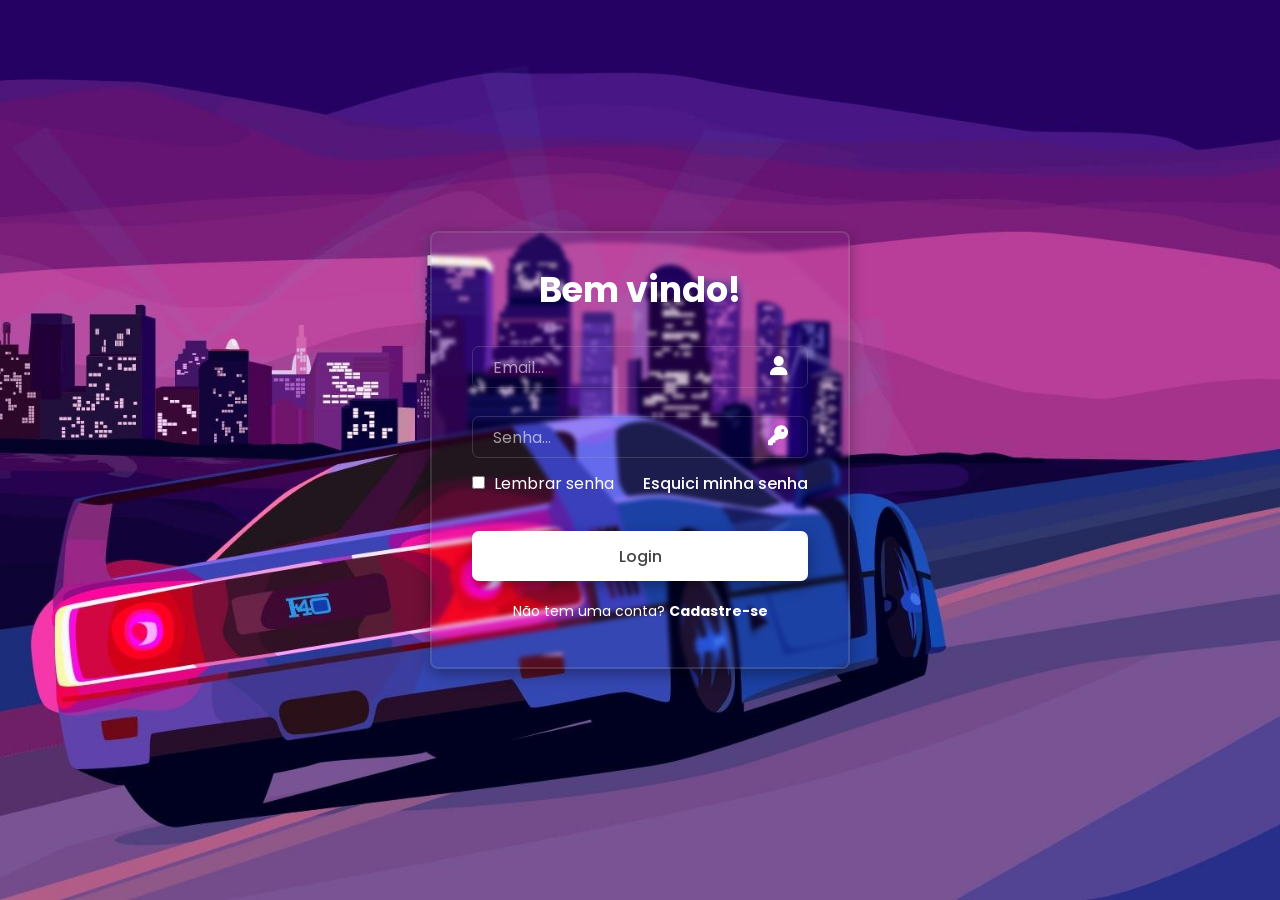
==== index.html @ db1cb2c9 "alteração de nome" ====
<!DOCTYPE html>
<html lang="pt-br">
<head>
    <meta charset="UTF-8">
    <meta name="viewport" content="width=device-width, initial-scale=1.0">
    <link rel="stylesheet" href="login.css">
    <link rel="stylesheet" href="https://cdnjs.cloudflare.com/ajax/libs/font-awesome/6.5.2/css/all.min.css">
    <title>LOGIN</title>
</head>
<body>
    <main class="container">      
        <form> 
             <h1>Bem vindo!</h1>
            <div class="input-box">
                <input  placeholder="Email..." type="email">
                <i><i class="fa-solid fa-user"></i></i>
            </div>
             <div class="input-box">
                <input  placeholder="Senha..." type="password">
                <i><i class="fa-solid fa-key"></i></i>
            </div>

            <!--lembrar senha-->
            <div class="remenber-forgot" >
                <label>
                    <input type="checkbox">
                    Lembrar senha
                </label>
                <a href="¨#">Esquici minha senha</a> 
            </div>

            <!--botão-->
                <button class="button" type="submit" >Login</button>

            <!--cadastrar-se-->    
            <div class="register-link">
                <p>Não tem uma conta? <a target="_blank" href="cadastro.html">Cadastre-se</a></p>
            </div>
        </form>
    </main>  
</body>
</html>
---- login.css ----
@import url('https://fonts.googleapis.com/css2?family=BBH+Bartle&family=Playfair+Display:ital,wght@0,400..900;1,400..900&family=Poppins:ital,wght@0,100;0,200;0,300;0,400;0,500;0,600;0,700;0,800;0,900;1,100;1,200;1,300;1,400;1,500;1,600;1,700;1,800;1,900&display=swap');

*{
    margin: 0;
    padding: 0;
    box-sizing: border-box;
    font-family: "Poppins", sans-serif;
}

body{
    display: flex;
    align-items: center;
    justify-content: center;
    min-height: 100vh;
    background:url(img/plano-de-fundo.jpg) ;
    background-size: cover;
    background-position: center;
}

.container{
    width: 420px;
    background-color: transparent;
    border: 2px solid rgba(172, 170, 170, 0.2);
    border-radius: 8px;
    color: rgb(255, 255, 255);
    padding: 30px 40px;
    box-shadow: rgba(0, 0, 0, 0.35) 0px 5px 15px;
    backdrop-filter: blur(2px);
}

.container h1{
    font-size: 35px;
    text-align: center;
}

.input-box{
    position: relative;
    width: 100%;
    height: 40px;
    margin: 30px 0;
}

.input-box input{
    width: 100%;
    height: 100%;
    background-color: transparent;
    border-radius: 7px;
    border: 1px solid rgba(172, 170, 170, 0.239);
    outline: none;
    font-size: 16px;
    color: white;
    padding: 20px 45px 20px 20px;
}

.input-box input::placeholder{
    color: rgba(255, 255, 255, 0.586);
}

.input-box i{
    position: absolute;
    right: 10px;
    top: 50%;
    transform: translateY(-50%);
    font-size: 20px;
}

.remenber-forgot{
    display: flex;
    justify-content: space-between;
    margin: -15px 0px 15px;
}

.remenber-forgot label input{
    accent-color:#fff ;
    margin-right: 5px;   
}

.remenber-forgot a{
    text-decoration: none;
    color: #fff;
    font-weight: 500;
}

.remenber-forgot a:hover{
    text-decoration: underline;
}

.button{
    width: 100%;
    height: 50px;
    background-color: #fff;
    border: none;
    border-radius: 7px;
    cursor: pointer;
    font-size: 16px;
    color:rgba(0, 0, 0, 0.739) ;
    font-weight: 500;
    box-shadow: rgba(0, 0, 0, 0.35) 0px 5px 15px;
    margin-top: 20px; ;
}

.button:hover{
    background-color: transparent;
    border: 2px solid rgba(172, 170, 170, 0.239);
    color: #fff;
}

.register-link{
    font-size: 14px;
    text-align: center;
    margin: 20px 0px 15px;
}

.register-link a{
    text-decoration: none;
    color: #fff;
    font-weight: 700;
}

.register-link a:hover{
    text-decoration: underline;
}
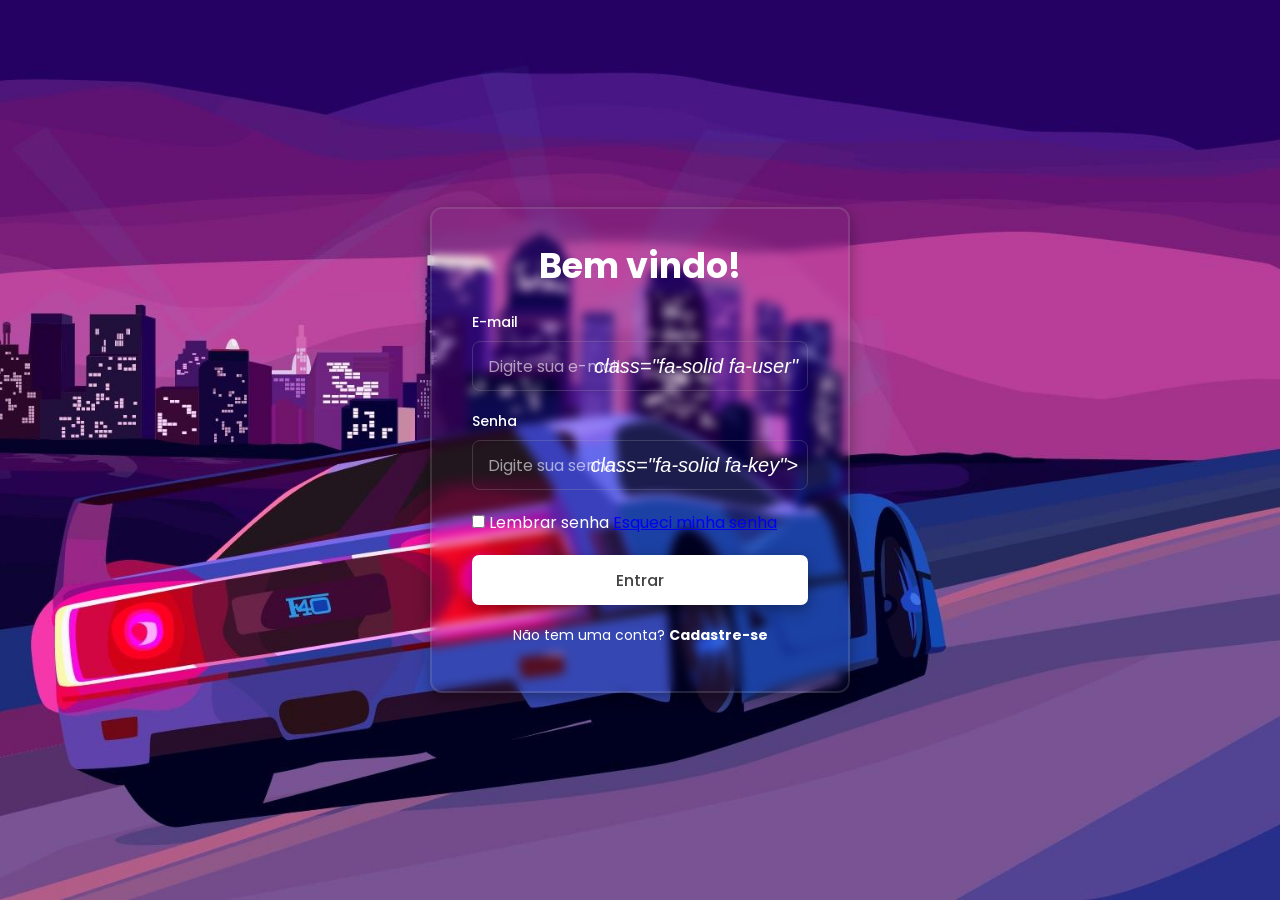
==== commit f0011ed0: "ajustes" ====
--- a/index.html
+++ b/index.html
@@ -1,42 +1,56 @@
 <!DOCTYPE html>
 <html lang="pt-br">
+
 <head>
     <meta charset="UTF-8">
     <meta name="viewport" content="width=device-width, initial-scale=1.0">
     <link rel="stylesheet" href="login.css">
+    <!-- Font Awesome -->
     <link rel="stylesheet" href="https://cdnjs.cloudflare.com/ajax/libs/font-awesome/6.5.2/css/all.min.css">
     <title>LOGIN</title>
 </head>
+
 <body>
-    <main class="container">      
-        <form> 
-             <h1>Bem vindo!</h1>
+    <main class="container">
+        <form action="#" method="get">
+            <h1>Bem vindo!</h1>
+
+            <!-- Campo de Email -->
             <div class="input-box">
-                <input  placeholder="Email..." type="email">
-                <i><i class="fa-solid fa-user"></i></i>
-            </div>
-             <div class="input-box">
-                <input  placeholder="Senha..." type="password">
-                <i><i class="fa-solid fa-key"></i></i>
+                <label for="email">E-mail</label>
+                <div class="input-field">
+                    <input id="email" name="email" placeholder="Digite sua e-mail..." type="email" required>
+                    <i>class="fa-solid fa-user"</i>
+                </div>
             </div>
 
-            <!--lembrar senha-->
-            <div class="remenber-forgot" >
+            <!-- Campo de Senha  -->
+            <div class="input-box">
+                <label for="password">Senha</label>
+                <div class="input-field">
+                    <input id="password" name="password" placeholder="Digite sua senha..." type="email" required>
+                    <i> class="fa-solid fa-key"></i>
+                </div>
+            </div>
+
+            <!--Equeci a senha e lembrar senha -->
+            <div class="remember-forgot">
                 <label>
-                    <input type="checkbox">
+                    <input type="checkbox" name="remember">
                     Lembrar senha
                 </label>
-                <a href="¨#">Esquici minha senha</a> 
+                <a href="¨#">Esqueci minha senha</a>
             </div>
 
-            <!--botão-->
-                <button class="button" type="submit" >Login</button>
+            <!-- Botão de Ação -->
+            <button class="btn-login" type="submit">Entrar</button>
 
-            <!--cadastrar-se-->    
+            <!-- Lunk de Cadastro -->
             <div class="register-link">
-                <p>Não tem uma conta? <a target="_blank" href="cadastro.html">Cadastre-se</a></p>
+                <p>Não tem uma conta? <a href="cadastro.html">Cadastre-se</a></p>
             </div>
         </form>
-    </main>  
+    </main>
 </body>
+
 </html>
--- a/login.css
+++ b/login.css
@@ -12,51 +12,65 @@
     align-items: center;
     justify-content: center;
     min-height: 100vh;
-    background:url(img/plano-de-fundo.jpg) ;
+    background:url(img/plano-de-fundo.jpg) no-repeat;
     background-size: cover;
     background-position: center;
 }
 
 .container{
     width: 420px;
+    max-width: 90%;
     background-color: transparent;
     border: 2px solid rgba(172, 170, 170, 0.2);
-    border-radius: 8px;
+    border-radius: 12px;
     color: rgb(255, 255, 255);
     padding: 30px 40px;
     box-shadow: rgba(0, 0, 0, 0.35) 0px 5px 15px;
-    backdrop-filter: blur(2px);
+    backdrop-filter: blur(5px);
 }
 
 .container h1{
     font-size: 35px;
     text-align: center;
+    margin-bottom: 20px ;
 }
 
 .input-box{
+    width: 100%;
+    margin: 20px 0;
+}
+
+.input-box label{
+    display: block;
+    margin-bottom: 8px;
+    font-size: 14px;
+    font-weight: 500;
+}
+
+.input-field{
     position: relative;
     width: 100%;
-    height: 40px;
-    margin: 30px 0;
+    height: 50px;
 }
 
-.input-box input{
+.input-field input{
     width: 100%;
     height: 100%;
     background-color: transparent;
-    border-radius: 7px;
+    border-radius: 8px;
     border: 1px solid rgba(172, 170, 170, 0.239);
     outline: none;
     font-size: 16px;
     color: white;
-    padding: 20px 45px 20px 20px;
+    padding: 0 45px 0 15px;
+    transition: all 0.3ms ease;
 }
 
-.input-box input::placeholder{
+.input-field input::placeholder{
     color: rgba(255, 255, 255, 0.586);
 }
 
-.input-box i{
+.input-field i{
     position: absolute;
     right: 10px;
     top: 50%;
@@ -67,7 +81,12 @@
 .remenber-forgot{
     display: flex;
     justify-content: space-between;
-    margin: -15px 0px 15px;
+    font-size: 14.5px;
+    margin: 15px 0px 15px;
+}
+
+.remenber-forgot label{
+    cursor: pointer;
 }
 
 .remenber-forgot label input{
@@ -85,7 +104,7 @@
     text-decoration: underline;
 }
 
-.button{
+.btn-login{
     width: 100%;
     height: 50px;
     background-color: #fff;
@@ -99,7 +118,7 @@
     margin-top: 20px; ;
 }
 
-.button:hover{
+.btn-login:hover{
     background-color: transparent;
     border: 2px solid rgba(172, 170, 170, 0.239);
     color: #fff;
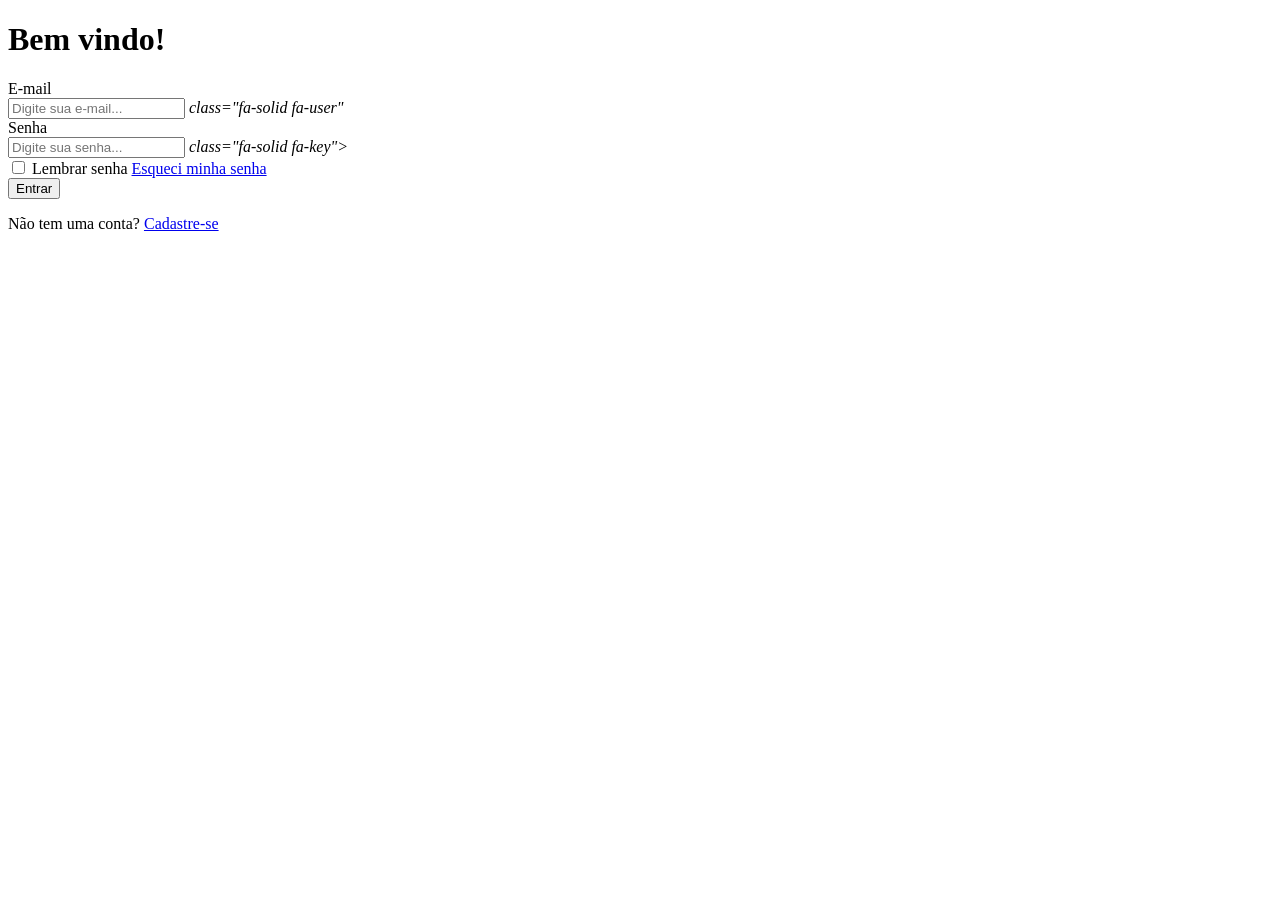
==== commit 64a18fdb: "Update index.html" ====
--- a/index.html
+++ b/index.html
@@ -4,7 +4,7 @@
 <head>
     <meta charset="UTF-8">
     <meta name="viewport" content="width=device-width, initial-scale=1.0">
-    <link rel="stylesheet" href="login.css">
+    <link rel="stylesheet" href="css/login.css">
     <!-- Font Awesome -->
     <link rel="stylesheet" href="https://cdnjs.cloudflare.com/ajax/libs/font-awesome/6.5.2/css/all.min.css">
     <title>LOGIN</title>
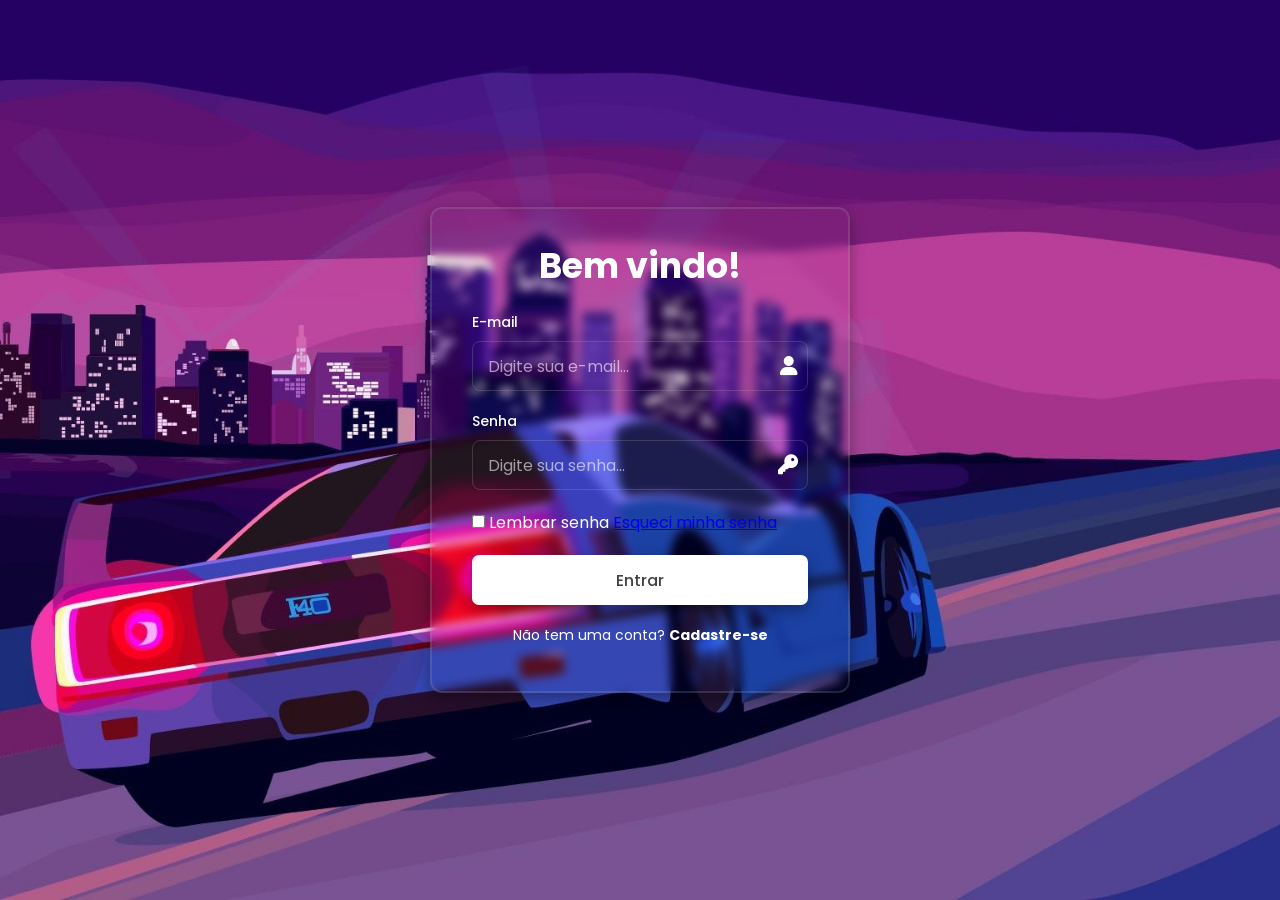
==== commit 246dde88: "Update index.html" ====
--- a/index.html
+++ b/index.html
@@ -4,7 +4,7 @@
 <head>
     <meta charset="UTF-8">
     <meta name="viewport" content="width=device-width, initial-scale=1.0">
-    <link rel="stylesheet" href="css/login.css">
+    <link rel="stylesheet" href="login.css">
     <!-- Font Awesome -->
     <link rel="stylesheet" href="https://cdnjs.cloudflare.com/ajax/libs/font-awesome/6.5.2/css/all.min.css">
     <title>LOGIN</title>
@@ -20,7 +20,7 @@
                 <label for="email">E-mail</label>
                 <div class="input-field">
                     <input id="email" name="email" placeholder="Digite sua e-mail..." type="email" required>
-                    <i>class="fa-solid fa-user"</i>
+                    <i class="fa-solid fa-user"></i>
                 </div>
             </div>
 
@@ -29,7 +29,7 @@
                 <label for="password">Senha</label>
                 <div class="input-field">
                     <input id="password" name="password" placeholder="Digite sua senha..." type="email" required>
-                    <i> class="fa-solid fa-key"></i>
+                    <i class="fa-solid fa-key"></i>
                 </div>
             </div>
 
--- a/login.css
+++ b/login.css
@@ -0,0 +1,141 @@
+@import url('https://fonts.googleapis.com/css2?family=BBH+Bartle&family=Playfair+Display:ital,wght@0,400..900;1,400..900&family=Poppins:ital,wght@0,100;0,200;0,300;0,400;0,500;0,600;0,700;0,800;0,900;1,100;1,200;1,300;1,400;1,500;1,600;1,700;1,800;1,900&display=swap');
+
+*{
+    margin: 0;
+    padding: 0;
+    box-sizing: border-box;
+    font-family: "Poppins", sans-serif;
+}
+
+body{
+    display: flex;
+    align-items: center;
+    justify-content: center;
+    min-height: 100vh;
+    background:url(img/plano-de-fundo.jpg) no-repeat;
+    background-size: cover;
+    background-position: center;
+}
+
+.container{
+    width: 420px;
+    max-width: 90%;
+    background-color: transparent;
+    border: 2px solid rgba(172, 170, 170, 0.2);
+    border-radius: 12px;
+    color: rgb(255, 255, 255);
+    padding: 30px 40px;
+    box-shadow: rgba(0, 0, 0, 0.35) 0px 5px 15px;
+    backdrop-filter: blur(5px);
+}
+
+.container h1{
+    font-size: 35px;
+    text-align: center;
+    margin-bottom: 20px ;
+}
+
+.input-box{
+    width: 100%;
+    margin: 20px 0;
+}
+
+.input-box label{
+    display: block;
+    margin-bottom: 8px;
+    font-size: 14px;
+    font-weight: 500;
+}
+
+.input-field{
+    position: relative;
+    width: 100%;
+    height: 50px;
+}
+
+.input-field input{
+    width: 100%;
+    height: 100%;
+    background-color: transparent;
+    border-radius: 8px;
+    border: 1px solid rgba(172, 170, 170, 0.239);
+    outline: none;
+    font-size: 16px;
+    color: white;
+    padding: 0 45px 0 15px;
+    transition: all 0.3ms ease;
+}
+
+.input-field input::placeholder{
+    color: rgba(255, 255, 255, 0.586);
+}
+
+.input-field i{
+    position: absolute;
+    right: 10px;
+    top: 50%;
+    transform: translateY(-50%);
+    font-size: 20px;
+}
+
+.remenber-forgot{
+    display: flex;
+    justify-content: space-between;
+    font-size: 14.5px;
+    margin: 15px 0px 15px;
+}
+
+.remenber-forgot label{
+    cursor: pointer;
+}
+
+.remenber-forgot label input{
+    accent-color:#fff ;
+    margin-right: 5px;   
+}
+
+.remenber-forgot a{
+    text-decoration: none;
+    color: #fff;
+    font-weight: 500;
+}
+
+.remenber-forgot a:hover{
+    text-decoration: underline;
+}
+
+.btn-login{
+    width: 100%;
+    height: 50px;
+    background-color: #fff;
+    border: none;
+    border-radius: 7px;
+    cursor: pointer;
+    font-size: 16px;
+    color:rgba(0, 0, 0, 0.739) ;
+    font-weight: 500;
+    box-shadow: rgba(0, 0, 0, 0.35) 0px 5px 15px;
+    margin-top: 20px; ;
+}
+
+.btn-login:hover{
+    background-color: transparent;
+    border: 2px solid rgba(172, 170, 170, 0.239);
+    color: #fff;
+}
+
+.register-link{
+    font-size: 14px;
+    text-align: center;
+    margin: 20px 0px 15px;
+}
+
+.register-link a{
+    text-decoration: none;
+    color: #fff;
+    font-weight: 700;
+}
+
+.register-link a:hover{
+    text-decoration: underline;
+}
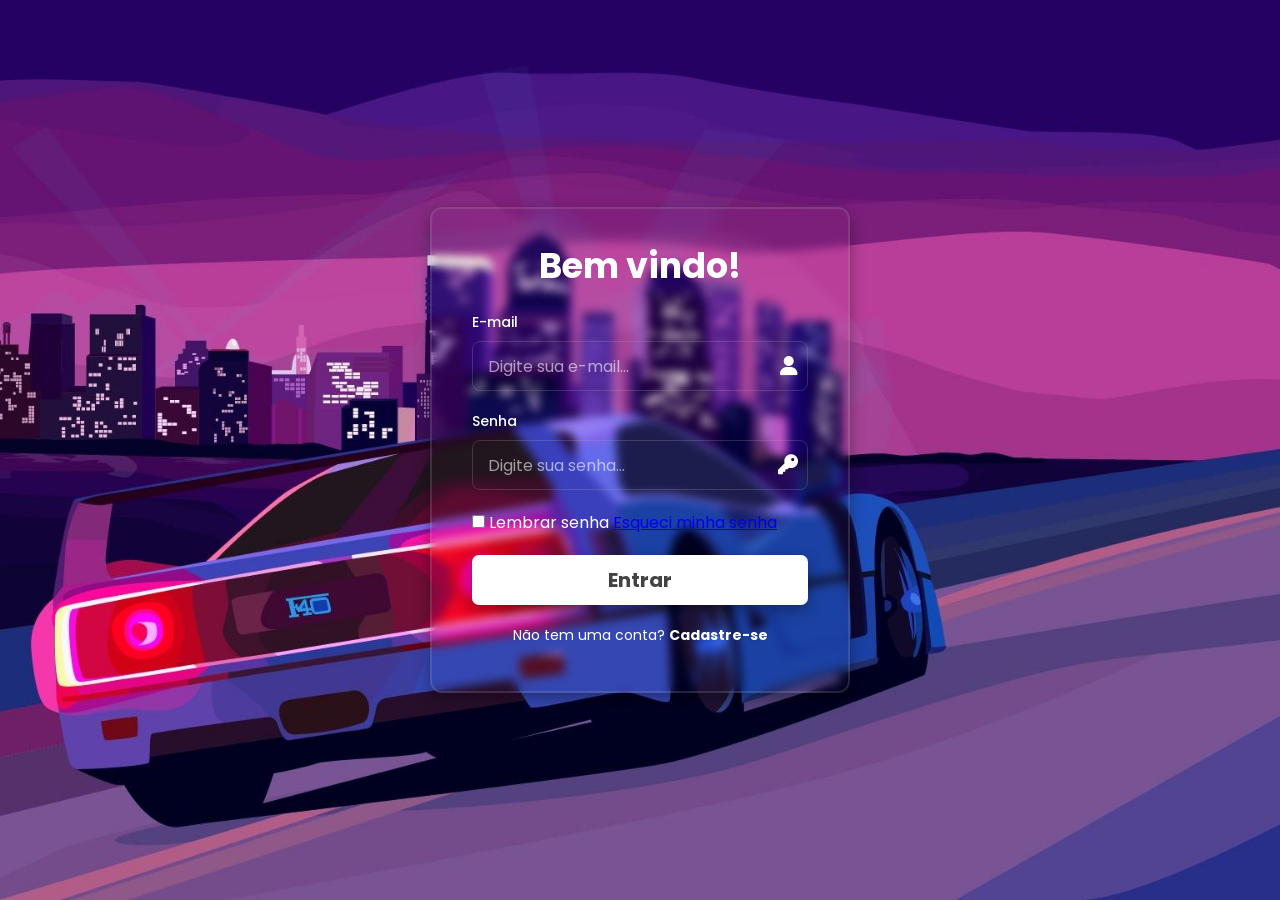
==== commit 94df6d6a: "pequenos ajustes no type e no method" ====
--- a/index.html
+++ b/index.html
@@ -12,7 +12,7 @@
 
 <body>
     <main class="container">
-        <form action="#" method="get">
+        <form action="#" method="post">
             <h1>Bem vindo!</h1>
 
             <!-- Campo de Email -->
@@ -28,7 +28,7 @@
             <div class="input-box">
                 <label for="password">Senha</label>
                 <div class="input-field">
-                    <input id="password" name="password" placeholder="Digite sua senha..." type="email" required>
+                    <input id="password" name="password" placeholder="Digite sua senha..." type="password" required>
                     <i class="fa-solid fa-key"></i>
                 </div>
             </div>
--- a/login.css
+++ b/login.css
@@ -61,7 +61,7 @@
     border: 1px solid rgba(172, 170, 170, 0.239);
     outline: none;
     font-size: 16px;
-    color: white;
+    color: rgb(250, 250, 250);
     padding: 0 45px 0 15px;
     transition: all 0.3ms ease;
 }
@@ -90,13 +90,13 @@
 }
 
 .remenber-forgot label input{
-    accent-color:#fff ;
+    accent-color:#ffffff ;
     margin-right: 5px;   
 }
 
 .remenber-forgot a{
     text-decoration: none;
-    color: #fff;
+    color: #fffbfb;
     font-weight: 500;
 }
 
@@ -111,9 +111,9 @@
     border: none;
     border-radius: 7px;
     cursor: pointer;
-    font-size: 16px;
+    font-size: 20px;
     color:rgba(0, 0, 0, 0.739) ;
-    font-weight: 500;
+    font-weight: 700;
     box-shadow: rgba(0, 0, 0, 0.35) 0px 5px 15px;
     margin-top: 20px; ;
 }
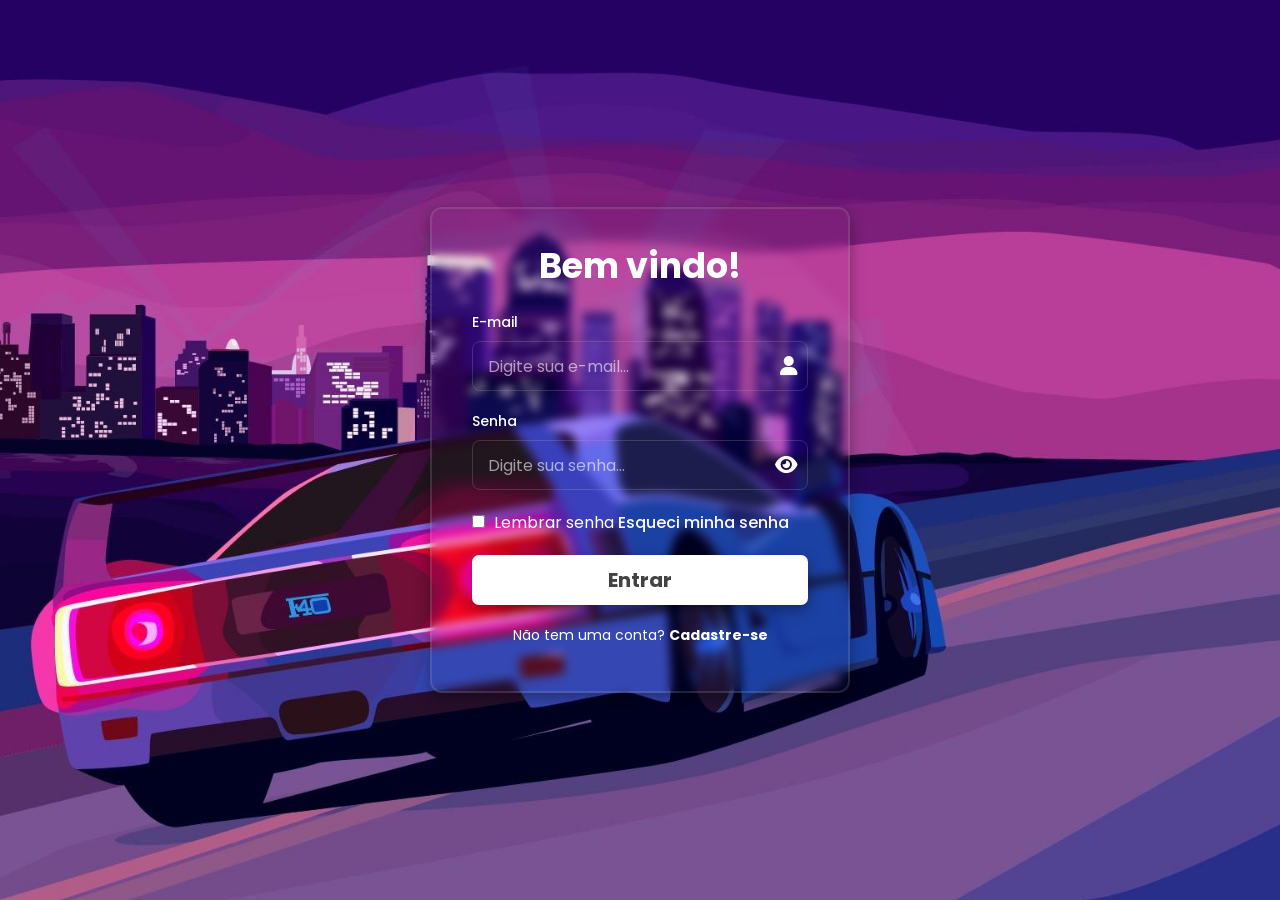
==== commit 3820effe: "add JavaScript" ====
--- a/index.html
+++ b/index.html
@@ -12,7 +12,7 @@
 
 <body>
     <main class="container">
-        <form action="#" method="post">
+        <form action="#" method="post" id="form-login">
             <h1>Bem vindo!</h1>
 
             <!-- Campo de Email -->
@@ -20,7 +20,7 @@
                 <label for="email">E-mail</label>
                 <div class="input-field">
                     <input id="email" name="email" placeholder="Digite sua e-mail..." type="email" required>
-                    <i class="fa-solid fa-user"></i>
+                    <i class="fa fa-user"></i>
                 </div>
             </div>
 
@@ -29,7 +29,7 @@
                 <label for="password">Senha</label>
                 <div class="input-field">
                     <input id="password" name="password" placeholder="Digite sua senha..." type="password" required>
-                    <i class="fa-solid fa-key"></i>
+                    <i class="fa fa-eye" id="btn-eye" style="cursor: pointer;"></i>
                 </div>
             </div>
 
@@ -51,6 +51,7 @@
             </div>
         </form>
     </main>
+    <script src="login.js"></script>
 </body>
 
 </html>
--- a/login.css
+++ b/login.css
@@ -1,23 +1,23 @@
 @import url('https://fonts.googleapis.com/css2?family=BBH+Bartle&family=Playfair+Display:ital,wght@0,400..900;1,400..900&family=Poppins:ital,wght@0,100;0,200;0,300;0,400;0,500;0,600;0,700;0,800;0,900;1,100;1,200;1,300;1,400;1,500;1,600;1,700;1,800;1,900&display=swap');
 
-*{
+* {
     margin: 0;
     padding: 0;
     box-sizing: border-box;
     font-family: "Poppins", sans-serif;
 }
 
-body{
+body {
     display: flex;
     align-items: center;
     justify-content: center;
     min-height: 100vh;
-    background:url(img/plano-de-fundo.jpg) no-repeat;
+    background: url(img/plano-de-fundo.jpg) no-repeat;
     background-size: cover;
     background-position: center;
 }
 
-.container{
+.container {
     width: 420px;
     max-width: 90%;
     background-color: transparent;
@@ -29,31 +29,31 @@
     backdrop-filter: blur(5px);
 }
 
-.container h1{
+.container h1 {
     font-size: 35px;
     text-align: center;
-    margin-bottom: 20px ;
+    margin-bottom: 20px;
 }
 
-.input-box{
+.input-box {
     width: 100%;
     margin: 20px 0;
 }
 
-.input-box label{
+.input-box label {
     display: block;
     margin-bottom: 8px;
     font-size: 14px;
     font-weight: 500;
 }
 
-.input-field{
+.input-field {
     position: relative;
     width: 100%;
     height: 50px;
 }
 
-.input-field input{
+.input-field input {
     width: 100%;
     height: 100%;
     background-color: transparent;
@@ -63,14 +63,13 @@
     font-size: 16px;
     color: rgb(250, 250, 250);
     padding: 0 45px 0 15px;
-    transition: all 0.3ms ease;
 }
 
-.input-field input::placeholder{
+.input-field input::placeholder {
     color: rgba(255, 255, 255, 0.586);
 }
 
-.input-field i{
+.input-field i {
     position: absolute;
     right: 10px;
     top: 50%;
@@ -78,33 +77,33 @@
     font-size: 20px;
 }
 
-.remenber-forgot{
+.remenber-forgot {
     display: flex;
     justify-content: space-between;
     font-size: 14.5px;
     margin: 15px 0px 15px;
 }
 
-.remenber-forgot label{
+.remember-forgot label {
     cursor: pointer;
 }
 
-.remenber-forgot label input{
-    accent-color:#ffffff ;
-    margin-right: 5px;   
+.remember-forgot label input {
+    accent-color: #ffffff;
+    margin-right: 5px;
 }
 
-.remenber-forgot a{
+.remember-forgot a {
     text-decoration: none;
     color: #fffbfb;
     font-weight: 500;
 }
 
-.remenber-forgot a:hover{
+.remember-forgot a:hover {
     text-decoration: underline;
 }
 
-.btn-login{
+.btn-login {
     width: 100%;
     height: 50px;
     background-color: #fff;
@@ -112,30 +111,31 @@
     border-radius: 7px;
     cursor: pointer;
     font-size: 20px;
-    color:rgba(0, 0, 0, 0.739) ;
+    color: rgba(0, 0, 0, 0.739);
     font-weight: 700;
     box-shadow: rgba(0, 0, 0, 0.35) 0px 5px 15px;
-    margin-top: 20px; ;
+    margin-top: 20px;
+   transition: all 0.3s ease;
 }
 
-.btn-login:hover{
+.btn-login:hover {
     background-color: transparent;
     border: 2px solid rgba(172, 170, 170, 0.239);
     color: #fff;
 }
 
-.register-link{
+.register-link {
     font-size: 14px;
     text-align: center;
     margin: 20px 0px 15px;
 }
 
-.register-link a{
+.register-link a {
     text-decoration: none;
     color: #fff;
     font-weight: 700;
 }
 
-.register-link a:hover{
+.register-link a:hover {
     text-decoration: underline;
 }
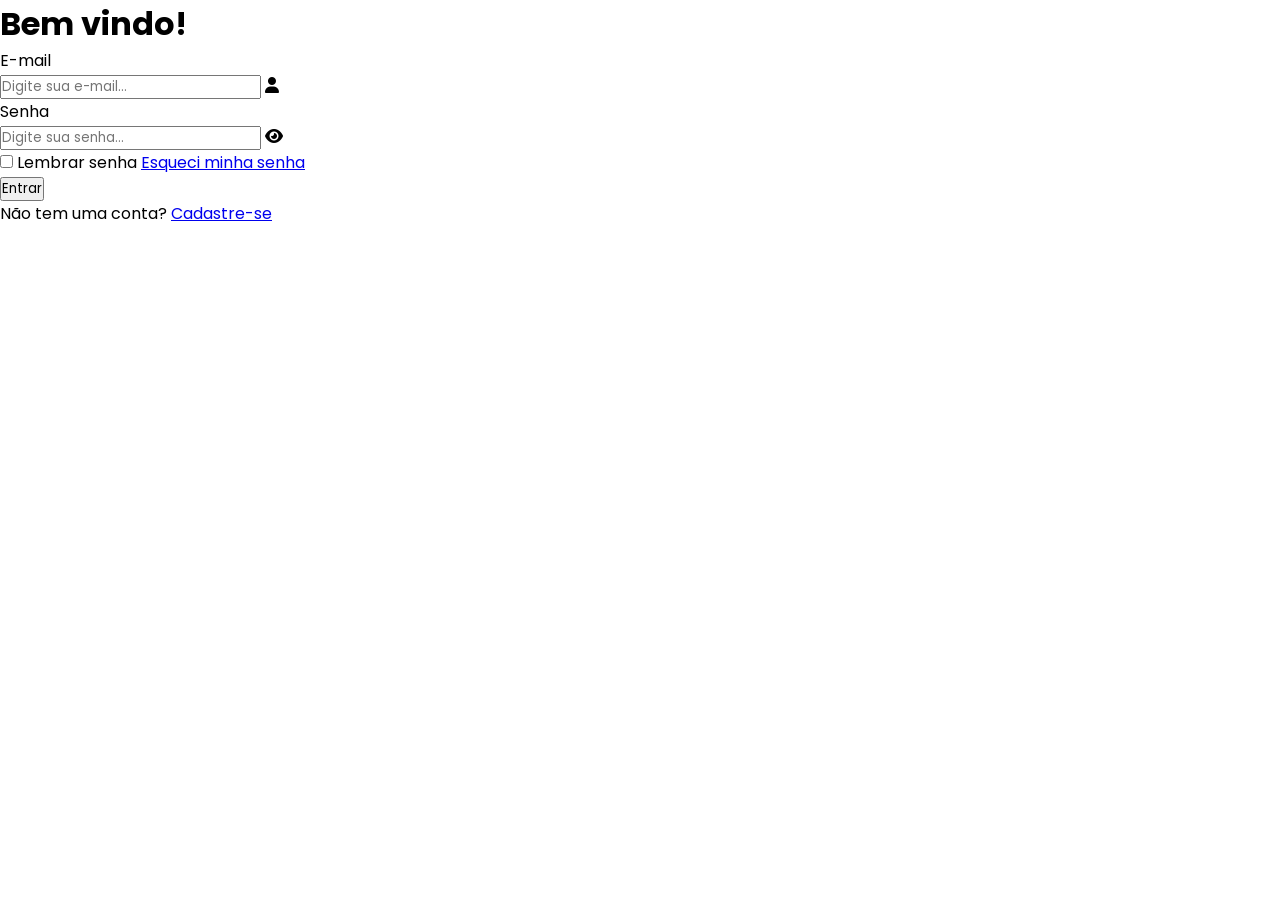
==== commit ad319f8f: "correção" ====
--- a/index.html
+++ b/index.html
@@ -45,7 +45,7 @@
             <!-- Botão de Ação -->
             <button class="btn-login" type="submit">Entrar</button>
 
-            <!-- Lunk de Cadastro -->
+            <!-- Link de Cadastro -->
             <div class="register-link">
                 <p>Não tem uma conta? <a href="cadastro.html">Cadastre-se</a></p>
             </div>
--- a/login.css
+++ b/login.css
@@ -7,135 +7,3 @@
     font-family: "Poppins", sans-serif;
 }
 
-body {
-    display: flex;
-    align-items: center;
-    justify-content: center;
-    min-height: 100vh;
-    background: url(img/plano-de-fundo.jpg) no-repeat;
-    background-size: cover;
-    background-position: center;
-}
-
-.container {
-    width: 420px;
-    max-width: 90%;
-    background-color: transparent;
-    border: 2px solid rgba(172, 170, 170, 0.2);
-    border-radius: 12px;
-    color: rgb(255, 255, 255);
-    padding: 30px 40px;
-    box-shadow: rgba(0, 0, 0, 0.35) 0px 5px 15px;
-    backdrop-filter: blur(5px);
-}
-
-.container h1 {
-    font-size: 35px;
-    text-align: center;
-    margin-bottom: 20px;
-}
-
-.input-box {
-    width: 100%;
-    margin: 20px 0;
-}
-
-.input-box label {
-    display: block;
-    margin-bottom: 8px;
-    font-size: 14px;
-    font-weight: 500;
-}
-
-.input-field {
-    position: relative;
-    width: 100%;
-    height: 50px;
-}
-
-.input-field input {
-    width: 100%;
-    height: 100%;
-    background-color: transparent;
-    border-radius: 8px;
-    border: 1px solid rgba(172, 170, 170, 0.239);
-    outline: none;
-    font-size: 16px;
-    color: rgb(250, 250, 250);
-    padding: 0 45px 0 15px;
-}
-
-.input-field input::placeholder {
-    color: rgba(255, 255, 255, 0.586);
-}
-
-.input-field i {
-    position: absolute;
-    right: 10px;
-    top: 50%;
-    transform: translateY(-50%);
-    font-size: 20px;
-}
-
-.remenber-forgot {
-    display: flex;
-    justify-content: space-between;
-    font-size: 14.5px;
-    margin: 15px 0px 15px;
-}
-
-.remember-forgot label {
-    cursor: pointer;
-}
-
-.remember-forgot label input {
-    accent-color: #ffffff;
-    margin-right: 5px;
-}
-
-.remember-forgot a {
-    text-decoration: none;
-    color: #fffbfb;
-    font-weight: 500;
-}
-
-.remember-forgot a:hover {
-    text-decoration: underline;
-}
-
-.btn-login {
-    width: 100%;
-    height: 50px;
-    background-color: #fff;
-    border: none;
-    border-radius: 7px;
-    cursor: pointer;
-    font-size: 20px;
-    color: rgba(0, 0, 0, 0.739);
-    font-weight: 700;
-    box-shadow: rgba(0, 0, 0, 0.35) 0px 5px 15px;
-    margin-top: 20px;
-   transition: all 0.3s ease;
-}
-
-.btn-login:hover {
-    background-color: transparent;
-    border: 2px solid rgba(172, 170, 170, 0.239);
-    color: #fff;
-}
-
-.register-link {
-    font-size: 14px;
-    text-align: center;
-    margin: 20px 0px 15px;
-}
-
-.register-link a {
-    text-decoration: none;
-    color: #fff;
-    font-weight: 700;
-}
-
-.register-link a:hover {
-    text-decoration: underline;
-}
